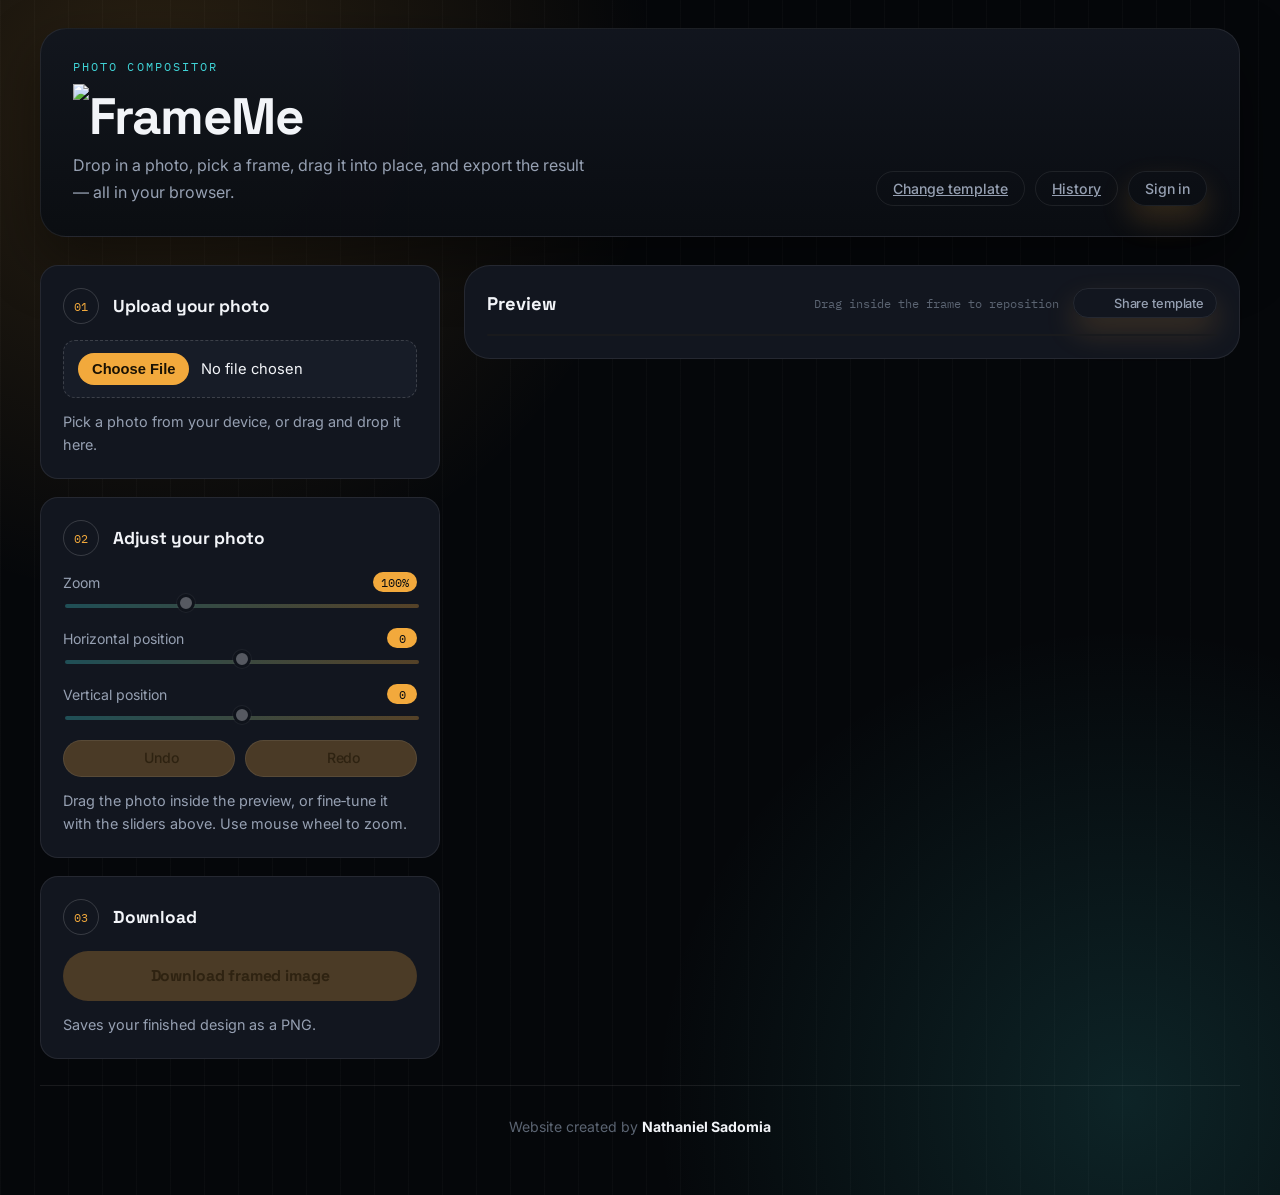
==== index.html @ f3e8c84b "Fix in-app browser download by showing result in modal" ====
<!DOCTYPE html>
<html lang="en">
<head>
  <meta charset="UTF-8" />
  <meta name="viewport" content="width=device-width, initial-scale=1.0" />
  <title>FrameMe — Composite your photo with a frame</title>
  <meta name="description" content="Upload a photo, pick a frame template, position it, and export a finished PNG." />
  <link rel="preconnect" href="https://fonts.googleapis.com" />
  <link rel="preconnect" href="https://fonts.gstatic.com" crossorigin />
  <link href="https://fonts.googleapis.com/css2?family=Space+Grotesk:wght@500;700&family=Inter:wght@400;500;600&family=IBM+Plex+Mono:wght@500&display=swap" rel="stylesheet" />
  <link rel="icon" type="image/svg+xml" href="assets/icons/FrameMe Logo Transparent.svg" />
  <link rel="stylesheet" href="styles.css" />
</head>
<body>
  <div class="page-shell">
    <header class="hero">
      <div class="hero__identity">
        <p class="eyebrow">Photo compositor</p>
        <h1 class="wordmark"><img src="assets/icons/FrameMe Logo Transparent white.svg" alt="FrameMe" class="wordmark__img" /></h1>
        <p class="subtitle">Drop in a photo, pick a frame, drag it into place, and export the result — all in your browser.</p>
      </div>
      <div class="hero__meta">
        <a id="changeFrameLink" href="browse.html" class="btn-ghost">Change template</a>
        <a href="downloads.html" class="btn-ghost">History</a>
        <button id="authBtn" class="btn-ghost" type="button">Sign in</button>
      </div>
    </header>

    <main class="content-grid">
      <section class="panel controls" aria-label="Editing steps">

        <div class="step-card" id="dropZone">
          <div class="step-card__head">
            <span class="step-index">01</span>
            <h2>Upload your photo</h2>
          </div>
          <input id="photoInput" type="file" accept="image/*" class="file-input" />
          <p class="help-text">Pick a photo from your device, or drag and drop it here.</p>
        </div>

        <div class="step-card">
          <div class="step-card__head">
            <span class="step-index">02</span>
            <h2>Adjust your photo</h2>
          </div>

          <div class="slider-group">
            <label for="scaleInput">Zoom <span id="scaleValue" class="value-badge">100%</span></label>
            <input id="scaleInput" type="range" min="50" max="200" value="100" />
          </div>
          <div class="slider-group">
            <label for="offsetXInput">Horizontal position <span id="offsetXValue" class="value-badge">0</span></label>
            <input id="offsetXInput" type="range" min="-100" max="100" value="0" />
          </div>
          <div class="slider-group">
            <label for="offsetYInput">Vertical position <span id="offsetYValue" class="value-badge">0</span></label>
            <input id="offsetYInput" type="range" min="-100" max="100" value="0" />
          </div>

          <div class="undo-redo-group">
            <button id="undoBtn" type="button" class="btn-ghost" disabled>
              <img src="assets/icons/undo.svg" alt="" style="width:16px;height:16px;vertical-align:middle;margin-right:6px;" />
              Undo
            </button>
            <button id="redoBtn" type="button" class="btn-ghost" disabled>
              <img src="assets/icons/redo.svg" alt="" style="width:16px;height:16px;vertical-align:middle;margin-right:6px;" />
              Redo
            </button>
          </div>

          <p class="help-text">Drag the photo inside the preview, or fine‑tune it with the sliders above. Use mouse wheel to zoom.</p>
        </div>

        <div class="step-card step-card--action">
          <div class="step-card__head">
            <span class="step-index">03</span>
            <h2>Download</h2>
          </div>
          <button id="downloadBtn" disabled>Download framed image</button>
          <p class="help-text">Saves your finished design as a PNG.</p>
        </div>

      </section>

      <section class="panel preview-panel">
        <div class="preview-card">
          <div class="preview-card__head">
            <h2>Preview</h2>
            <div class="preview-card__meta">
              <span class="preview-card__hint">Drag inside the frame to reposition</span>
              <button id="shareFrameBtn" type="button" class="btn-ghost" hidden>
                <img src="assets/icons/share.svg" alt="" style="width:16px;height:16px;vertical-align:middle;margin-right:6px;" />
                Share template
              </button>
            </div>
          </div>
          <div class="canvas-shell">
            <canvas id="previewCanvas" width="900" height="1200"></canvas>
            <div id="previewPlaceholder" class="placeholder" aria-live="polite">
              <span>Select a photo to preview your design.</span>
            </div>
            <span class="bracket bracket--tl" aria-hidden="true"></span>
            <span class="bracket bracket--tr" aria-hidden="true"></span>
            <span class="bracket bracket--bl" aria-hidden="true"></span>
            <span class="bracket bracket--br" aria-hidden="true"></span>
          </div>
        </div>
      </section>
    </main>

    <footer class="site-footer">
      <p>Website created by <strong>Nathaniel Sadomia</strong></p>
    </footer>
  </div>

  <div id="resultModal" class="modal" aria-hidden="true">
    <div class="modal__backdrop" data-close="resultModal"></div>
    <div class="modal__dialog modal__dialog--result" role="dialog" aria-modal="true" aria-labelledby="resultModalTitle">
      <div class="modal__head">
        <h2 id="resultModalTitle">Your framed photo</h2>
        <button class="modal__close" data-close="resultModal" aria-label="Close">×</button>
      </div>
      <div class="result-body">
        <img id="resultImage" alt="Framed photo" />
        <p class="result-hint">Long-press the image and choose <strong>Save to Photos</strong> to download it.</p>
        <a id="resultDownload" class="btn-primary" download="framed-photo.png">Download</a>
      </div>
    </div>
  </div>

  <div id="authModal" class="modal" aria-hidden="true">
    <div class="modal__backdrop" data-close="authModal"></div>
    <div class="modal__dialog" role="dialog" aria-modal="true" aria-labelledby="authModalTitle">
      <div class="modal__head">
        <h2 id="authModalTitle">Sign in to FrameMe</h2>
        <button class="modal__close" data-close="authModal" aria-label="Close">×</button>
      </div>

      <div class="auth-tabs" role="tablist">
        <button class="auth-tab" role="tab" aria-selected="true" data-auth-tab="email">Email</button>
        <button class="auth-tab" role="tab" aria-selected="false" data-auth-tab="social">Google</button>
      </div>

      <div id="authPanelEmail" class="auth-panel">
        <form id="authForm" class="auth-form" novalidate>
          <label for="authEmail">Email</label>
          <input id="authEmail" type="email" autocomplete="email" placeholder="you@example.com" required />
          <label for="authPassword">Password</label>
          <input id="authPassword" type="password" autocomplete="current-password" placeholder="••••••••" required minlength="6" />
          <p id="authError" class="auth-error" role="alert" aria-live="polite"></p>
          <button id="authSubmit" type="submit" class="btn-primary">Sign in</button>
          <button id="authToggle" type="button" class="btn-ghost">Need an account? Sign up</button>
        </form>
      </div>

      <div id="authPanelSocial" class="auth-panel" hidden>
        <div class="social-buttons">
          <button id="googleBtn" type="button" class="social-btn social-btn--google">
            <svg viewBox="0 0 24 24" fill="none" xmlns="http://www.w3.org/2000/svg">
              <path d="M22.56 12.25c0-.78-.07-1.53-.2-2.25H12v4.26h5.92a5.06 5.06 0 0 1-2.2 3.32v2.77h3.57c2.08-1.92 3.28-4.74 3.28-8.1z" fill="#4285F4"/>
              <path d="M12 23c2.97 0 5.46-.98 7.28-2.66l-3.57-2.77c-.98.66-2.23 1.06-3.71 1.06-2.86 0-5.29-1.93-6.16-4.53H2.18v2.84C3.99 20.53 7.7 23 12 23z" fill="#34A853"/>
              <path d="M5.84 14.09c-.22-.66-.35-1.36-.35-2.09s.13-1.43.35-2.09V7.07H2.18C1.43 8.55 1 10.22 1 12s.43 3.45 1.18 4.93l2.85-2.22.81-.62z" fill="#FBBC05"/>
              <path d="M12 5.38c1.62 0 3.06.56 4.21 1.64l3.15-3.15C17.45 2.09 14.97 1 12 1 7.7 1 3.99 3.47 2.18 7.07l3.66 2.84c.87-2.6 3.3-4.53 6.16-4.53z" fill="#EA4335"/>
            </svg>
            Continue with Google
          </button>
        </div>
        <p class="auth-error" id="socialError" role="alert" aria-live="polite"></p>
      </div>
    </div>
  </div>

  <script src="https://cdn.jsdelivr.net/npm/@supabase/supabase-js@2/dist/umd/supabase.min.js"></script>
  <script src="supabaseClient.js"></script>
  <script src="script.js"></script>
</body>
</html>
---- styles.css ----
:root {
  --ink: #0a0d12;
  --ink-deep: #05070a;
  --panel: #12161f;
  --panel-alt: #171c27;
  --line: rgba(255, 255, 255, 0.08);
  --line-strong: rgba(255, 255, 255, 0.16);
  --text: #f2f4f8;
  --text-dim: #96a0b2;
  --text-faint: #5b6472;
  --amber: #f2a93c;
  --amber-soft: rgba(242, 169, 60, 0.16);
  --cyan: #3fd3d6;
  --cyan-soft: rgba(63, 211, 214, 0.14);
  --radius-lg: 26px;
  --radius-md: 18px;
  --radius-sm: 12px;
  --shadow-lg: 0 24px 60px rgba(0, 0, 0, 0.45);
  --font-display: "Space Grotesk", system-ui, sans-serif;
  --font-body: "Inter", system-ui, -apple-system, BlinkMacSystemFont, "Segoe UI", sans-serif;
  --font-mono: "IBM Plex Mono", ui-monospace, "SFMono-Regular", monospace;
}

* {
  box-sizing: border-box;
}

html, body {
  margin: 0;
  min-height: 100%;
}

body {
  padding: 28px;
  font-family: var(--font-body);
  color: var(--text);
  background:
    radial-gradient(circle at 12% 8%, var(--amber-soft), transparent 32%),
    radial-gradient(circle at 88% 92%, var(--cyan-soft), transparent 30%),
    repeating-linear-gradient(90deg, rgba(255, 255, 255, 0.025) 0px, rgba(255, 255, 255, 0.025) 1px, transparent 1px, transparent 34px),
    var(--ink-deep);
}

.page-shell {
  max-width: 1200px;
  margin: 0 auto;
}

/* ---------- Hero ---------- */

.hero {
  display: flex;
  align-items: flex-end;
  justify-content: space-between;
  gap: 24px;
  flex-wrap: wrap;
  margin-bottom: 28px;
  padding: 30px 32px;
  background: linear-gradient(180deg, rgba(18, 22, 31, 0.96), rgba(10, 13, 18, 0.96));
  border: 1px solid var(--line);
  border-radius: var(--radius-lg);
  box-shadow: var(--shadow-lg);
}

.eyebrow {
  margin: 0 0 10px;
  font-family: var(--font-mono);
  font-size: 0.72rem;
  letter-spacing: 0.18em;
  text-transform: uppercase;
  color: var(--cyan);
}

.wordmark {
  position: relative;
  display: inline-block;
  margin: 0;
  font-family: var(--font-display);
  font-weight: 700;
  font-size: clamp(2.2rem, 4vw, 3.4rem);
  letter-spacing: -0.03em;
  color: var(--text);
}

.wordmark__img {
  height: clamp(2.2rem, 4vw, 3.4rem);
  width: auto;
  display: block;
}

.wordmark::before {
  content: attr(data-text);
  position: absolute;
  top: 5px;
  left: 5px;
  z-index: -1;
  color: var(--cyan);
  opacity: 0.55;
  mix-blend-mode: screen;
}

.subtitle {
  margin: 14px 0 0;
  max-width: 520px;
  color: var(--text-dim);
  line-height: 1.7;
}

.hero__meta {
  display: flex;
  gap: 10px;
  flex-wrap: wrap;
}

.meta-chip {
  display: flex;
  align-items: center;
  gap: 8px;
  padding: 8px 14px;
  border: 1px solid var(--line);
  border-radius: 999px;
  background: rgba(255, 255, 255, 0.03);
  font-family: var(--font-mono);
  font-size: 0.75rem;
  color: var(--text-dim);
}

.meta-chip__dot {
  width: 8px;
  height: 8px;
  border-radius: 50%;
}

.meta-chip__dot--amber {
  background: var(--amber);
  box-shadow: 0 0 10px rgba(242, 169, 60, 0.7);
}

.meta-chip__dot--cyan {
  background: var(--cyan);
  box-shadow: 0 0 10px rgba(63, 211, 214, 0.7);
}

/* ---------- Layout ---------- */

.content-grid {
  display: grid;
  grid-template-columns: minmax(300px, 400px) 1fr;
  gap: 24px;
  align-items: start;
}

.controls {
  display: grid;
  gap: 18px;
}

/* ---------- Step cards ---------- */

.step-card {
  background: var(--panel);
  border: 1px solid var(--line);
  border-radius: var(--radius-md);
  padding: 22px;
}

.step-card__head {
  display: flex;
  align-items: center;
  gap: 14px;
  margin-bottom: 16px;
}

.step-index {
  display: grid;
  place-items: center;
  flex-shrink: 0;
  width: 36px;
  height: 36px;
  border: 1px solid var(--line-strong);
  border-radius: 50%;
  font-family: var(--font-mono);
  font-size: 0.78rem;
  color: var(--amber);
}

.step-card__head h2 {
  margin: 0;
  font-family: var(--font-display);
  font-weight: 700;
  font-size: 1.08rem;
  letter-spacing: -0.01em;
}

.help-text {
  margin: 12px 0 0;
  color: var(--text-dim);
  font-size: 0.9rem;
  line-height: 1.6;
}

/* ---------- Inputs ---------- */

.file-input {
  width: 100%;
  padding: 12px 14px;
  border-radius: var(--radius-sm);
  border: 1px dashed var(--line-strong);
  background: var(--panel-alt);
  color: var(--text);
  font-family: var(--font-body);
  font-size: 0.92rem;
  cursor: pointer;
}

.file-input::file-selector-button {
  margin-right: 12px;
  padding: 8px 14px;
  border: none;
  border-radius: 999px;
  background: var(--amber);
  color: #1a1204;
  font-weight: 600;
  cursor: pointer;
}

#dropZone.drop-zone--active {
  outline: 2px dashed var(--cyan);
  outline-offset: -4px;
}

.undo-redo-group {
  display: flex;
  gap: 10px;
  margin-top: 4px;
}

.undo-redo-group .btn-ghost {
  flex: 1;
  text-align: center;
}

.slider-group {
  display: grid;
  gap: 10px;
  margin-bottom: 18px;
}

.slider-group:last-of-type {
  margin-bottom: 0;
}

.slider-group label {
  display: flex;
  justify-content: space-between;
  align-items: center;
  gap: 12px;
  font-size: 0.88rem;
  color: var(--text-dim);
}

.value-badge {
  font-family: var(--font-mono);
  font-size: 0.78rem;
  color: var(--ink);
  background: var(--amber);
  padding: 2px 8px;
  border-radius: 999px;
  min-width: 2.4em;
  text-align: center;
}

input[type="range"] {
  -webkit-appearance: none;
  appearance: none;
  width: 100%;
  height: 4px;
  border-radius: 999px;
  background: linear-gradient(90deg, var(--cyan), var(--amber));
  opacity: 1;
}

input[type="range"]:disabled {
  opacity: 0.3;
}

input[type="range"]::-webkit-slider-thumb {
  -webkit-appearance: none;
  width: 18px;
  height: 18px;
  border-radius: 50%;
  background: var(--text);
  border: 3px solid var(--ink);
  box-shadow: 0 0 0 1px var(--line-strong);
  cursor: pointer;
  margin-top: -7px;
}

input[type="range"]::-moz-range-thumb {
  width: 18px;
  height: 18px;
  border-radius: 50%;
  background: var(--text);
  border: 3px solid var(--ink);
  box-shadow: 0 0 0 1px var(--line-strong);
  cursor: pointer;
}

input[type="range"]::-moz-range-track {
  height: 4px;
  border-radius: 999px;
  background: linear-gradient(90deg, var(--cyan), var(--amber));
}

/* ---------- Buttons ---------- */

button {
  width: 100%;
  border: none;
  border-radius: 999px;
  padding: 15px 20px;
  font-family: var(--font-display);
  font-size: 0.98rem;
  font-weight: 700;
  letter-spacing: -0.01em;
  background: var(--amber);
  color: #1a1204;
  cursor: pointer;
  transition: transform 0.15s ease, box-shadow 0.15s ease, opacity 0.15s ease;
  box-shadow: 0 14px 30px rgba(242, 169, 60, 0.18);
}

button:hover:not(:disabled) {
  transform: translateY(-1px);
  box-shadow: 0 18px 36px rgba(242, 169, 60, 0.28);
}

button:disabled {
  background: rgba(242, 169, 60, 0.25);
  color: rgba(26, 18, 4, 0.6);
  cursor: not-allowed;
  box-shadow: none;
}

/* ---------- Preview ---------- */

.preview-panel {
  min-height: unset;
}

.preview-card {
  background: var(--panel);
  border: 1px solid var(--line);
  border-radius: var(--radius-lg);
  padding: 22px;
  min-height: unset;
  display: flex;
  flex-direction: column;
}

.preview-card__head {
  display: flex;
  align-items: center;
  justify-content: space-between;
  gap: 12px;
  margin-bottom: 16px;
}

.preview-card__head h2 {
  margin: 0;
  font-family: var(--font-display);
  font-weight: 700;
  font-size: 1.15rem;
}

.preview-card__meta {
  display: flex;
  align-items: center;
  gap: 14px;
}

.preview-card__hint {
  font-family: var(--font-mono);
  font-size: 0.74rem;
  color: var(--text-faint);
}

#shareFrameBtn {
  width: auto;
  padding: 6px 12px;
  font-size: 0.8rem;
  border-radius: 999px;
  display: inline-flex;
  align-items: center;
  gap: 6px;
}

.canvas-shell {
  position: relative;
  width: 100%;
  border-radius: var(--radius-md);
  overflow: hidden;
  background: radial-gradient(circle at 50% 20%, rgba(63, 211, 214, 0.05), transparent 55%), var(--ink-deep);
  border: 1px solid var(--line);
}

#previewCanvas {
  position: absolute;
  inset: 0;
  width: 100%;
  height: 100%;
  display: block;
  cursor: grab;
  border-radius: var(--radius-sm);
  background: #000;
}

#previewCanvas.dragging {
  cursor: grabbing;
}

.placeholder {
  position: absolute;
  inset: 0;
  display: grid;
  place-items: center;
  text-align: center;
  padding: 28px;
  color: var(--text-faint);
  pointer-events: none;
  font-size: 0.95rem;
  line-height: 1.6;
}

.placeholder::before {
  content: "";
  display: block;
  width: 40px;
  height: 40px;
  margin: 0 auto 14px;
  border: 1px solid var(--line-strong);
  border-radius: 50%;
}

.bracket {
  position: absolute;
  width: 22px;
  height: 22px;
  border-color: var(--cyan);
  opacity: 0.6;
  pointer-events: none;
}

.bracket--tl {
  top: 10px;
  left: 10px;
  border-top: 2px solid var(--cyan);
  border-left: 2px solid var(--cyan);
}

.bracket--tr {
  top: 10px;
  right: 10px;
  border-top: 2px solid var(--cyan);
  border-right: 2px solid var(--cyan);
}

.bracket--bl {
  bottom: 10px;
  left: 10px;
  border-bottom: 2px solid var(--cyan);
  border-left: 2px solid var(--cyan);
}

.bracket--br {
  bottom: 10px;
  right: 10px;
  border-bottom: 2px solid var(--cyan);
  border-right: 2px solid var(--cyan);
}

/* ---------- Browse page ---------- */

.browse-grid {
  grid-template-columns: 1fr;
}

.frame-gallery {
  display: grid;
  grid-template-columns: repeat(auto-fill, minmax(220px, 1fr));
  gap: 18px;
}

.frame-card {
  display: flex;
  flex-direction: column;
  border: 1px solid var(--line);
  border-radius: var(--radius-md);
  overflow: hidden;
  background: var(--panel-alt);
  cursor: pointer;
  font: inherit;
  color: inherit;
  transition: transform 0.15s ease, border-color 0.15s ease, box-shadow 0.15s ease;
  text-align: left;
}

.frame-card:hover {
  transform: translateY(-3px);
  border-color: var(--text-faint);
  box-shadow: var(--shadow-lg);
}

.frame-card:focus-visible {
  outline: 2px solid var(--cyan);
  outline-offset: 2px;
}

.frame-card img {
  width: 100%;
  height: 220px;
  object-fit: cover;
  display: block;
  background: var(--ink);
}

.frame-card span {
  display: block;
  padding: 14px;
  text-align: center;
  font-family: var(--font-mono);
  font-size: 0.85rem;
  letter-spacing: 0.04em;
  color: var(--text-dim);
}

.frame-card__category {
  font-size: 0.72rem;
  color: var(--text-faint);
  text-transform: capitalize;
  margin-left: 6px;
}

.frame-card__img-wrap {
  position: relative;
}

.frame-card__actions {
  position: absolute;
  top: 8px;
  right: 8px;
  display: flex;
  gap: 6px;
  opacity: 1;
}

.share-btn,
.edit-btn {
  width: 34px;
  height: 34px;
  display: flex;
  align-items: center;
  justify-content: center;
  border-radius: 999px;
  border: 1px solid rgba(255, 255, 255, 0.25);
  background: rgba(10, 13, 18, 0.88);
  color: var(--text);
  cursor: pointer;
  backdrop-filter: blur(4px);
  transition: border-color 0.15s ease, color 0.15s ease, transform 0.15s ease;
}

.share-btn img,
.edit-btn img,
.duplicate-btn img {
  width: 16px;
  height: 16px;
  display: block;
  pointer-events: none;
}

.share-btn:hover,
.edit-btn:hover {
  border-color: var(--text);
  transform: scale(1.08);
}

.share-btn.copied {
  border-color: var(--cyan);
  color: var(--cyan);
}

/* ---------- Search ---------- */

.search-bar {
  display: flex;
  align-items: center;
  gap: 12px;
  margin-bottom: 18px;
}

.search-bar input {
  flex: 1;
  max-width: 420px;
  padding: 12px 16px;
  border-radius: 999px;
  border: 1px solid var(--line-strong);
  background: var(--panel-alt);
  color: var(--text);
  font-family: var(--font-body);
  font-size: 0.95rem;
  outline: none;
  transition: border-color 0.15s ease;
}

.search-bar input:focus {
  border-color: var(--cyan);
}

.search-count {
  color: var(--text-faint);
  font-size: 0.88rem;
  font-family: var(--font-mono);
}

.category-filter {
  padding: 12px 16px;
  border-radius: 999px;
  border: 1px solid var(--line-strong);
  background: var(--panel-alt);
  color: var(--text);
  font-family: var(--font-body);
  font-size: 0.95rem;
  outline: none;
  cursor: pointer;
}

.category-filter:focus {
  border-color: var(--cyan);
}

#dropZone.drop-zone--active {
  outline: 2px dashed var(--cyan);
  outline-offset: -4px;
}

.undo-redo-group {
  display: flex;
  gap: 10px;
  margin-top: 4px;
}

.undo-redo-group .btn-ghost {
  flex: 1;
  text-align: center;
}

.undo-redo-group .btn-ghost img {
  width: 16px;
  height: 16px;
  vertical-align: middle;
  margin-right: 6px;
}

.duplicate-btn {
  width: 34px;
  height: 34px;
  display: flex;
  align-items: center;
  justify-content: center;
  border-radius: 999px;
  border: 1px solid rgba(63, 211, 214, 0.3);
  background: rgba(10, 13, 18, 0.88);
  color: var(--text);
  cursor: pointer;
  backdrop-filter: blur(4px);
  transition: border-color 0.15s ease, color 0.15s ease, transform 0.15s ease;
}

.duplicate-btn svg,
.duplicate-btn img {
  width: 16px;
  height: 16px;
  display: block;
  pointer-events: none;
}

.duplicate-btn:hover {
  border-color: rgba(63, 211, 214, 0.7);
  transform: scale(1.08);
}

.text-link {
  color: var(--cyan);
  text-decoration: underline;
  text-underline-offset: 3px;
  cursor: pointer;
}

.text-link:hover {
  color: var(--text);
}

/* ---------- Buttons ---------- */

.btn-primary {
  width: 100%;
  border: none;
  border-radius: 999px;
  padding: 15px 20px;
  font-family: var(--font-display);
  font-size: 0.98rem;
  font-weight: 700;
  letter-spacing: -0.01em;
  background: var(--amber);
  color: #1a1204;
  cursor: pointer;
  transition: transform 0.15s ease, box-shadow 0.15s ease, opacity 0.15s ease;
  box-shadow: 0 14px 30px rgba(242, 169, 60, 0.18);
}

.btn-primary:hover:not(:disabled) {
  transform: translateY(-1px);
  box-shadow: 0 18px 36px rgba(242, 169, 60, 0.28);
}

.btn-primary:disabled {
  background: rgba(242, 169, 60, 0.25);
  color: rgba(26, 18, 4, 0.6);
  cursor: not-allowed;
  box-shadow: none;
}

.btn-ghost {
  width: auto;
  border: 1px solid var(--line);
  border-radius: 999px;
  padding: 8px 16px;
  font-family: var(--font-body);
  font-size: 0.88rem;
  font-weight: 500;
  background: transparent;
  color: var(--text-dim);
  cursor: pointer;
  transition: transform 0.15s ease, border-color 0.15s ease, color 0.15s ease;
}

.btn-ghost:hover {
  border-color: var(--text-faint);
  color: var(--text);
  transform: translateY(-1px);
}

/* ---------- Modal ---------- */

.modal {
  position: fixed;
  inset: 0;
  z-index: 1000;
  display: flex;
  align-items: center;
  justify-content: center;
  padding: 20px;
  pointer-events: none;
  opacity: 0;
  visibility: hidden;
  transition: opacity 0.2s ease, visibility 0.2s ease;
}

.modal--open {
  pointer-events: auto;
  opacity: 1;
  visibility: visible;
}

.modal__backdrop {
  position: absolute;
  inset: 0;
  background: rgba(5, 7, 10, 0.8);
  backdrop-filter: blur(4px);
}

.modal__dialog {
  position: relative;
  width: 100%;
  max-width: 420px;
  background: var(--panel);
  border: 1px solid var(--line);
  border-radius: var(--radius-lg);
  box-shadow: var(--shadow-lg);
  padding: 24px;
  transform: translateY(12px);
  transition: transform 0.2s ease;
}

.modal--open .modal__dialog {
  transform: translateY(0);
}

.modal__head {
  display: flex;
  align-items: center;
  justify-content: space-between;
  gap: 12px;
  margin-bottom: 20px;
}

.modal__head h2 {
  margin: 0;
  font-family: var(--font-display);
  font-weight: 700;
  font-size: 1.2rem;
}

.modal__close {
  background: transparent;
  border: none;
  color: var(--text-dim);
  font-size: 1.6rem;
  line-height: 1;
  cursor: pointer;
  padding: 4px;
  width: auto;
  box-shadow: none;
  border-radius: 8px;
}

.modal__close:hover {
  color: var(--text);
  transform: none;
  box-shadow: none;
}

.modal__dialog--result {
  max-width: 520px;
}

.result-body {
  display: grid;
  gap: 14px;
}

.result-body img {
  width: 100%;
  height: auto;
  display: block;
  border-radius: var(--radius-sm);
  border: 1px solid var(--line);
  background: #000;
}

.result-hint {
  margin: 0;
  color: var(--text-dim);
  font-size: 0.88rem;
  line-height: 1.6;
  text-align: center;
}

/* ---------- Auth form ---------- */

.auth-form {
  display: grid;
  gap: 14px;
}

.auth-form label {
  display: block;
  font-size: 0.88rem;
  color: var(--text-dim);
  margin-bottom: 6px;
}

.auth-form input[type="email"],
.auth-form input[type="password"] {
  width: 100%;
  padding: 12px 14px;
  border-radius: var(--radius-sm);
  border: 1px solid var(--line-strong);
  background: var(--panel-alt);
  color: var(--text);
  font-family: var(--font-body);
  font-size: 0.95rem;
  outline: none;
  transition: border-color 0.15s ease;
}

.auth-form input:focus {
  border-color: var(--cyan);
}

.auth-error {
  margin: 0;
  color: #ff8a8a;
  font-size: 0.88rem;
  line-height: 1.5;
  min-height: 1.2em;
}

.auth-form .btn-ghost {
  width: 100%;
  text-align: center;
  justify-self: center;
}

/* ---------- Upload ---------- */

.upload-panel {
  max-width: 640px;
}

.upload-form {
  display: grid;
  gap: 14px;
}

.upload-form label {
  display: block;
  font-size: 0.88rem;
  color: var(--text-dim);
  margin-bottom: 6px;
}

.upload-form input[type="text"] {
  width: 100%;
  padding: 12px 14px;
  border-radius: var(--radius-sm);
  border: 1px solid var(--line-strong);
  background: var(--panel-alt);
  color: var(--text);
  font-family: var(--font-body);
  font-size: 0.95rem;
  outline: none;
  transition: border-color 0.15s ease;
}

.upload-form input[type="text"]:focus {
  border-color: var(--cyan);
}

.upload-form input[type="file"] {
  width: 100%;
  padding: 12px 14px;
  border-radius: var(--radius-sm);
  border: 1px dashed var(--line-strong);
  background: var(--panel-alt);
  color: var(--text);
  font-family: var(--font-body);
  font-size: 0.92rem;
  cursor: pointer;
}

.checkbox-field {
  display: flex;
  align-items: center;
  gap: 10px;
  cursor: pointer;
  font-size: 0.95rem;
  color: var(--text-dim);
}

.checkbox-field input[type="checkbox"] {
  width: 18px;
  height: 18px;
  accent-color: var(--cyan);
  cursor: pointer;
}

.upload-success {
  margin: 0;
  color: #7ee787;
  font-size: 0.88rem;
  line-height: 1.5;
  min-height: 1.2em;
}

.upload-limit {
  display: flex;
  align-items: center;
  gap: 8px;
  padding: 10px 12px;
  border-radius: var(--radius-sm);
  border: 1px solid var(--line);
  background: var(--panel-alt);
  font-size: 0.88rem;
  color: var(--text-dim);
}

.upload-limit__icon {
  font-size: 1rem;
  line-height: 1;
  width: 20px;
  height: 20px;
  flex-shrink: 0;
}

.upload-limit__icon img {
  width: 100%;
  height: 100%;
  display: block;
}

.upload-limit__text {
  font-family: var(--font-mono);
  font-size: 0.82rem;
}

.upload-limit--ok {
  border-color: rgba(126, 231, 135, 0.3);
  color: #7ee787;
}

.upload-limit--empty {
  border-color: rgba(255, 138, 138, 0.3);
  color: #ff8a8a;
}

/* ---------- Auth tabs ---------- */

.auth-tabs {
  display: flex;
  gap: 8px;
  margin-bottom: 16px;
  border-bottom: 1px solid var(--line);
  padding-bottom: 8px;
}

.auth-tab {
  flex: 1;
  padding: 10px;
  border: 1px solid var(--line-strong);
  border-radius: var(--radius-sm);
  background: transparent;
  color: var(--text-dim);
  font-family: var(--font-body);
  font-size: 0.85rem;
  cursor: pointer;
  transition: all 0.15s ease;
}

.auth-tab:hover {
  border-color: var(--text-dim);
  color: var(--text);
}

.auth-tab[aria-selected="true"] {
  background: var(--panel-alt);
  border-color: var(--cyan);
  color: var(--text);
}

/* ---------- Social buttons ---------- */

.social-buttons {
  display: grid;
  gap: 10px;
  margin: 14px 0;
}

.social-btn {
  display: flex;
  align-items: center;
  justify-content: center;
  gap: 10px;
  width: 100%;
  padding: 12px;
  border-radius: var(--radius-sm);
  border: 1px solid var(--line-strong);
  background: var(--panel-alt);
  color: var(--text);
  font-family: var(--font-body);
  font-size: 0.92rem;
  cursor: pointer;
  transition: border-color 0.15s ease, background 0.15s ease;
}

.social-btn:hover {
  border-color: var(--text-dim);
  background: var(--panel);
}

.social-btn svg {
  width: 20px;
  height: 20px;
  flex-shrink: 0;
}

.social-btn--google {
  border-color: rgba(234, 67, 53, 0.3);
}

.social-btn--google:hover {
  border-color: rgba(234, 67, 53, 0.6);
}

/* ---------- Footer ---------- */

.site-footer {
  margin-top: 26px;
  padding: 18px 20px;
  border-top: 1px solid var(--line);
  color: var(--text-faint);
  text-align: center;
  font-size: 0.88rem;
}

.site-footer strong {
  color: var(--text);
}

/* ---------- Focus states ---------- */

a:focus-visible,
button:focus-visible,
input:focus-visible,
.frame-card:focus-visible,
.modal__close:focus-visible {
  outline: 2px solid var(--cyan);
  outline-offset: 2px;
}

/* ---------- Loading state ---------- */

.loading-state {
  grid-column: 1 / -1;
  padding: 40px;
  text-align: center;
  color: var(--text-faint);
  font-size: 0.95rem;
  line-height: 1.6;
}

/* ---------- Responsive ---------- */

@media (max-width: 980px) {
  .content-grid {
    grid-template-columns: 1fr;
  }

  .hero {
    flex-direction: column;
    align-items: flex-start;
  }

  .preview-card {
    min-height: 460px;
  }
}

@media (max-width: 560px) {
  body {
    padding: 16px;
  }

  .hero,
  .step-card,
  .preview-card {
    padding: 18px;
  }

  .frame-gallery {
    grid-template-columns: 1fr 1fr;
  }
}

/* ---------- My Frames page ---------- */

.frame-card__actions {
  display: flex;
  gap: 6px;
}

.frame-card .edit-btn {
  border-color: rgba(63, 211, 214, 0.3);
}

.frame-card .edit-btn:hover {
  border-color: rgba(63, 211, 214, 0.7);
}

/* ---------- Reduced motion ---------- */

@media (prefers-reduced-motion: reduce) {
  * {
    transition: none !important;
    animation: none !important;
  }
}
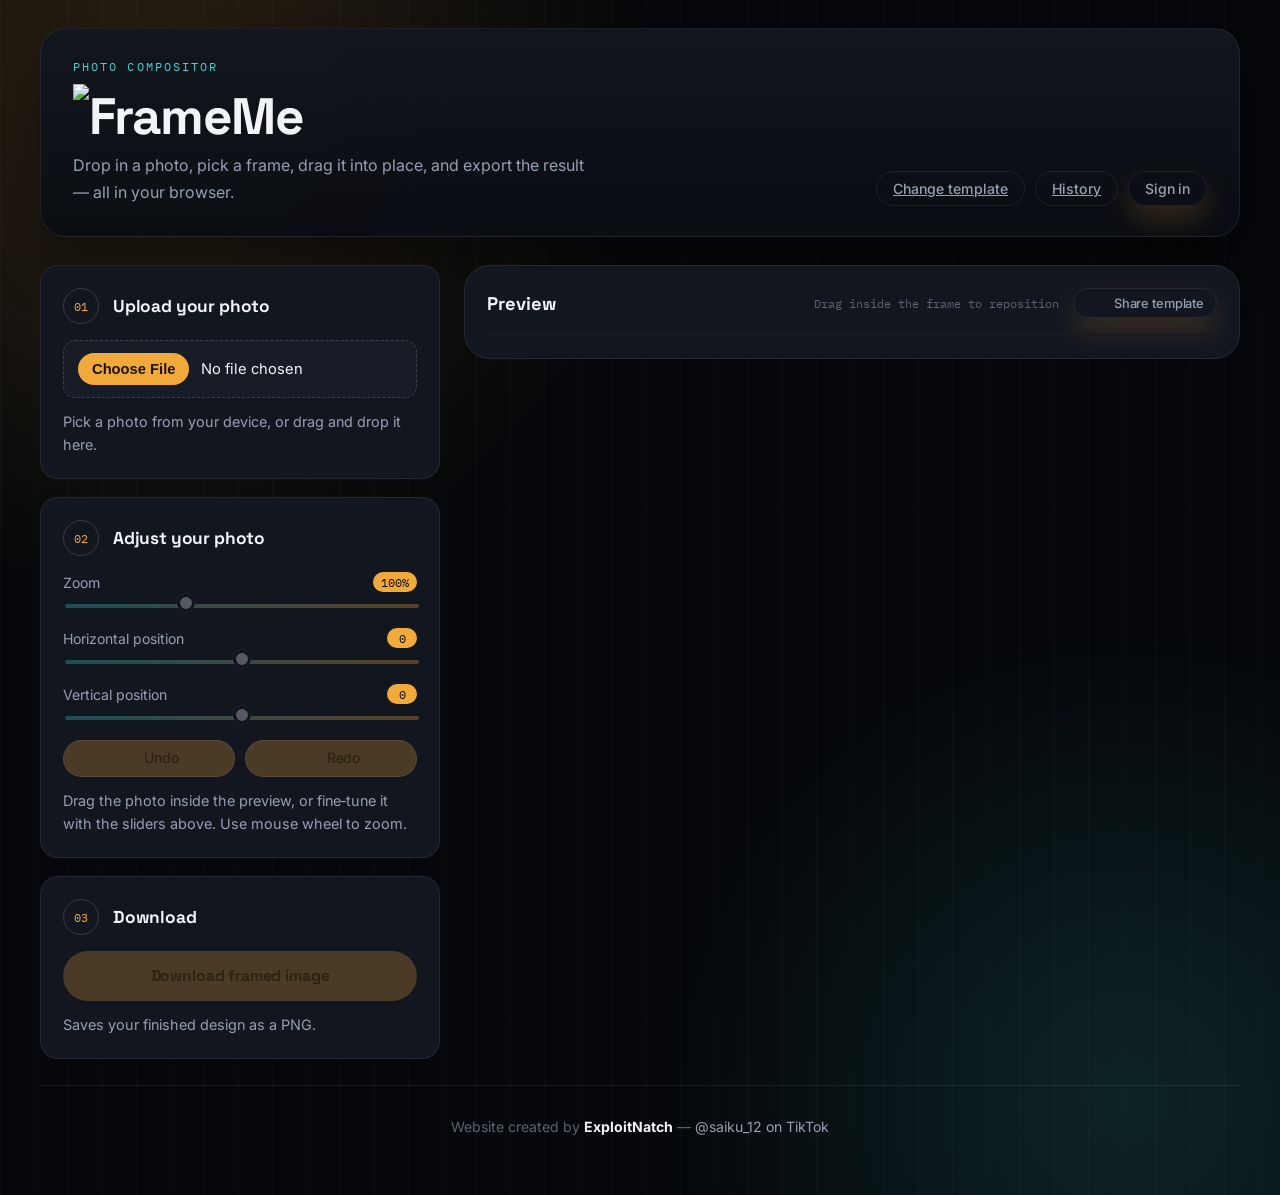
==== commit 7ca10583: "Update credits to ExploitNatch and add TikTok link" ====
--- a/index.html
+++ b/index.html
@@ -109,7 +109,7 @@
     </main>
 
     <footer class="site-footer">
-      <p>Website created by <strong>Nathaniel Sadomia</strong></p>
+      <p>Website created by <strong>ExploitNatch</strong> — <a href="https://www.tiktok.com/@saiku_12" target="_blank" rel="noopener">@saiku_12 on TikTok</a></p>
     </footer>
   </div>
 
--- a/styles.css
+++ b/styles.css
@@ -1108,6 +1108,18 @@
   color: var(--text);
 }
 
+.site-footer a {
+  color: var(--text-dim);
+  text-decoration: none;
+  transition: color 0.15s ease;
+}
+
+.site-footer a:hover {
+  color: var(--cyan);
+  text-decoration: underline;
+  text-underline-offset: 3px;
+}
+
 /* ---------- Focus states ---------- */
 
 a:focus-visible,
